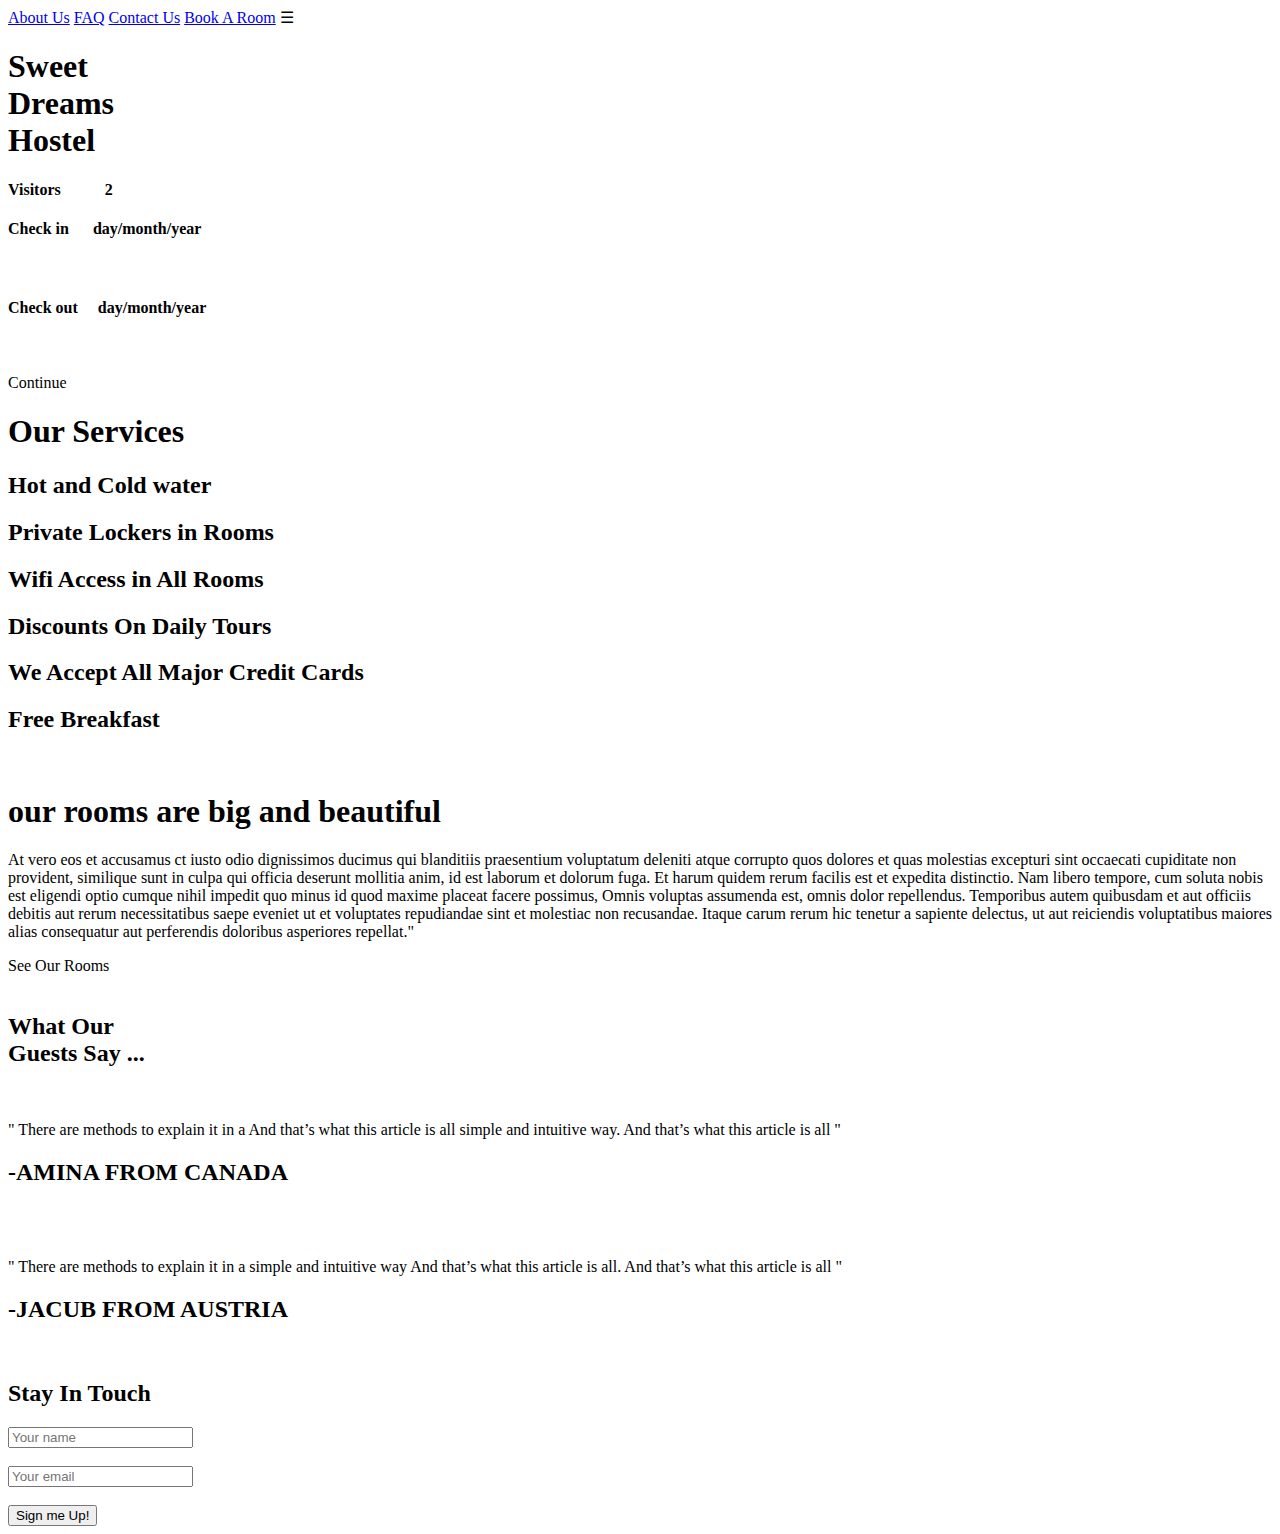
==== index.html @ a194321a "This Is Home page and Readme file" ====
<!DOCTYPE html>
<html>
<head>
	<title></title>
	<link rel="stylesheet" type="text/css" href="style/normalize.css">
	<link rel="stylesheet" type="text/css" href="css/style.css">
	<link rel="stylesheet" type="text/css" href="css/responsive.css">
	<meta name="viewport" content="width=device-width, initial-scale=1.0 , minimum-scale=1.0 , maximum-scale=1.0 ">
	<link href="https://fonts.googleapis.com/css?family=Lato:100|Work+Sans:100&amp;subset=latin-ext" rel="stylesheet">
	<link rel="stylesheet" href="https://use.fontawesome.com/releases/v5.1.0/css/all.css" integrity="sha384-lKuwvrZot6UHsBSfcMvOkWwlCMgc0TaWr+30HWe3a4ltaBwTZhyTEggF5tJv8tbt" crossorigin="anonymous">
  <!--   <link rel="stylesheet" href="css/responsive.css">  -->
</head>
<body id="index">
<!-- this is a header content -->
<div class="wrapper">
 <header class="top">
  <div class="homedivheader">
	<div class="navbar">
	 <nav class="navv">
		<a href="index.html">About Us</a>
		<a href="#faq">FAQ</a>
		<a href="../Fayza-week2-Project/html/contact.html">Contact Us</a>
		<a href="../Fayza-week2-Project/html/room.html" class="active"> Book A Room</a>
		<a class="micon">☰</a>
	 </nav> 
   </div>
<div class="book">
 <div class="sidebar">  <h1>Sweet <br> Dreams<br> Hostel</h1> 	</div>
   <div class="content">
	 <div class="box">
		<h4>Visitors 
			&nbsp;&nbsp;&nbsp;&nbsp;&nbsp;&nbsp;&nbsp;&nbsp;&nbsp; <span id="box2"> 2 </span></h4>
		<h4>Check in
			&nbsp;&nbsp;&nbsp;&nbsp;<span id="box3"> day/month/year </span>
		</h4><br>
		<h4>Check out
			&nbsp;&nbsp;&nbsp;<span id="box3"> day/month/year </span>
		</h4>
			<br><br>
		<div class="con" >Continue
		</div> 
     </div>
	</div>
  </div>
</div>
</header>
	<!-- this is our services content -->
<section id="services">
	<div class="ourservicesdiv">
		<h1 id="ourser"> Our Services </h1>
		<div class="scontainer">
			<div class="block">
				<i class="fas fa-shower"></i>
			<h2 class="serv">Hot and Cold water</h2>
		  </div>
		 <div class="block">	
      	<i class="fas fa-key"></i>
		<h2 class="serv">Private Lockers in Rooms</h2>
		</div>
		 <div class="block">
				<i class="fas fa-wifi"></i>
			<h2 class="serv">Wifi Access in All Rooms</h2>
		 </div>
		<div class="block">
				<i class="fas fa-camera"></i>
		<h2 class="serv">Discounts On Daily Tours</h2>
			 </div>
		 <div class="block">
				<i class="fas fa-credit-card"></i>
			<h2 class="serv">We Accept All Major Credit Cards</h2>
			</div>
		 <div class="block">
				<i class="fas fa-utensils"></i>
			<h2 class="serv">Free Breakfast</h2>
		 </div>
		</div>
	</div>
	</section>
	
	<!--  its rooms description  -->
	<section class=" rooms">
	<div class="row">
			<div class="column col-1">
				<img class="col1" src="../Fayza-week2-Project/images/2.jpg" alt="">
			</div> 
			<div class="column col-2">
					<h1 class="topic">our rooms are big and beautiful</h1>
				<div class="h1topic">	
				<p>At vero eos et accusamus ct iusto odio
					dignissimos ducimus qui blanditiis
					praesentium voluptatum deleniti atque
					corrupto quos dolores et quas molestias
					excepturi sint occaecati cupiditate non
					provident, similique sunt in culpa qui officia
					deserunt mollitia anim, id est laborum et
					dolorum fuga. Et harum quidem rerum facilis
					est et expedita distinctio. Nam libero
					tempore, cum soluta nobis est eligendi
					optio cumque nihil impedit quo minus id
					quod maxime placeat facere possimus,
			      	Omnis voluptas assumenda est, omnis dolor
					repellendus. Temporibus autem quibusdam
					et aut officiis debitis aut rerum
					necessitatibus saepe eveniet ut et
					voluptates repudiandae sint et molestiac
					non recusandae. Itaque carum rerum hic
					tenetur a sapiente delectus, ut aut
					reiciendis voluptatibus maiores alias
					consequatur aut perferendis doloribus
					asperiores repellat."</p>
				<div class="con" >See Our Rooms 
			</div> </div>
			</div>
		  </div>
		 </section>
	</section>
	
	<!-- Guests -->
 <section class="ourguests">
		<br>
		<div class="guestdiv">
		<h2 class="topic"> What Our <br> Guests Say ...  </h2> 
	<div class="gcontainer">
		  <div class="blockguest">
			<img class="gue" src="images/guilherme-stecanella-587579-unsplash.jpg" alt="">
			<p class="guest"> " There are methods to explain it in a  And that’s
			 what this article is all simple and intuitive way. And that’s what this article is all "</p>
			<h2 class="h2guest"> -AMINA FROM CANADA </h2> <br>
		  <div class="stars">
			<i class="fas fa-star"></i>
			<i class="fas fa-star"></i>
			<i class="fas fa-star"></i>
			<i class="fas fa-star"></i>
			<i class="fas fa-star"></i>
		 </div>
	     </div>
		 <div class="blockguest">	
			<img class="gue" src="images/brooke-cagle-274465-unsplash.jpg" alt="">
			<p class="guest"> " There are methods to explain it in a simple and intuitive way And
			 that’s what this article is all. And that’s what this article is all "</p>
			 <h2 class="h2guest">-JACUB FROM AUSTRIA</h2> <br>
		 <div class="stars">
			<i class="fas fa-star"></i>
			<i class="fas fa-star"></i>
			<i class="fas fa-star"></i>
			<i class="fas fa-star"></i>
			<i class="fas fa-star"></i>
		</div>
	</div>
</div>
</div>
</section>
<!---*********************footer part***********************8-->
<footer class="footer">
	<div class="divtouch">
		<div class="side">    
			<h2 class="h2touch">Stay In Touch</h2> 
			<input class="inputt" type="text" value="" placeholder="Your name"> <br><br>
			<input class="inputt"  type="email"  value="" placeholder="Your email"> <br> <br> 
			<input type="button" class="spanreg"  value="Sign me Up!">		
		</div>
		<div class="contentt"> 
			<div class="socicon">
				<i class="icon fab fa-tripadvisor"></i>
				<i class="icon fab fa-facebook-square"></i>
				<i class="icon fab fa-instagram"></i>
				<i class="icon fab fa-twitter-square"></i>
			</div>
	    </div>
	</div>
</footer>
</div>
</body>
</html>
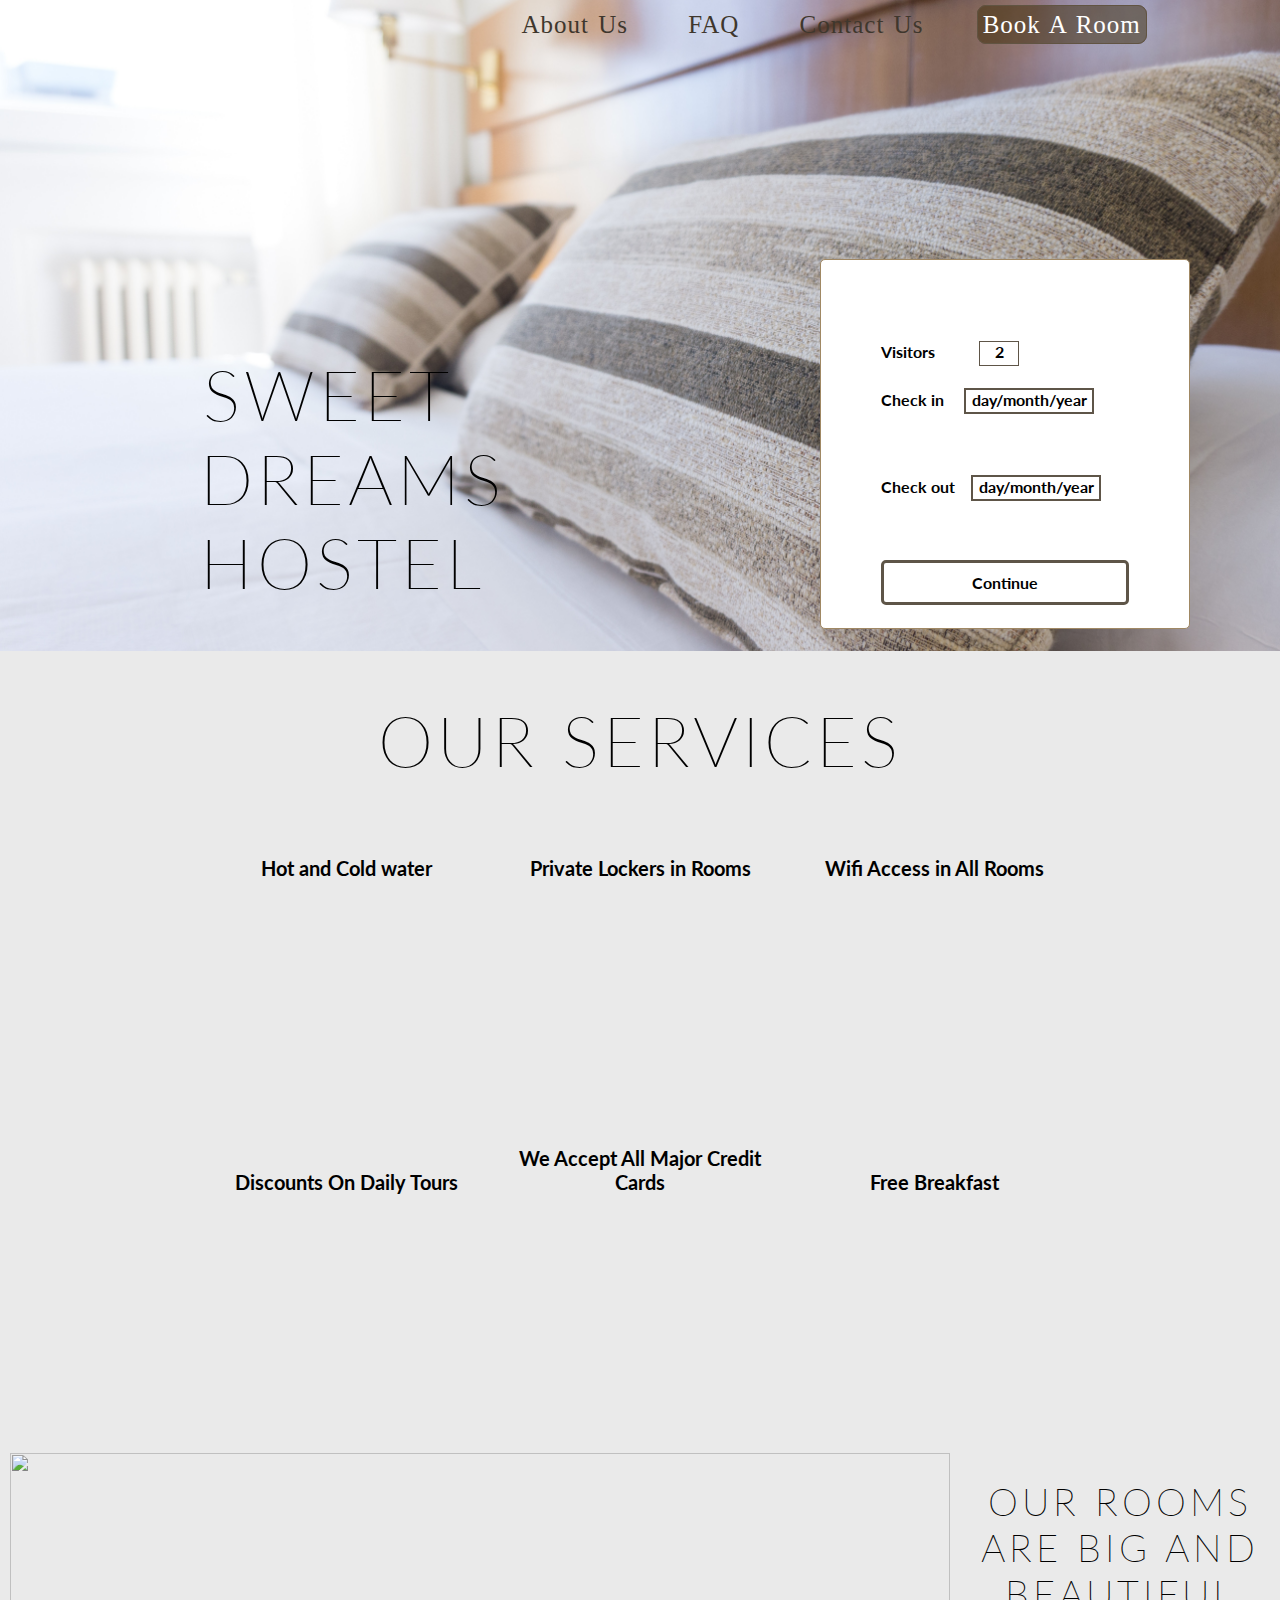
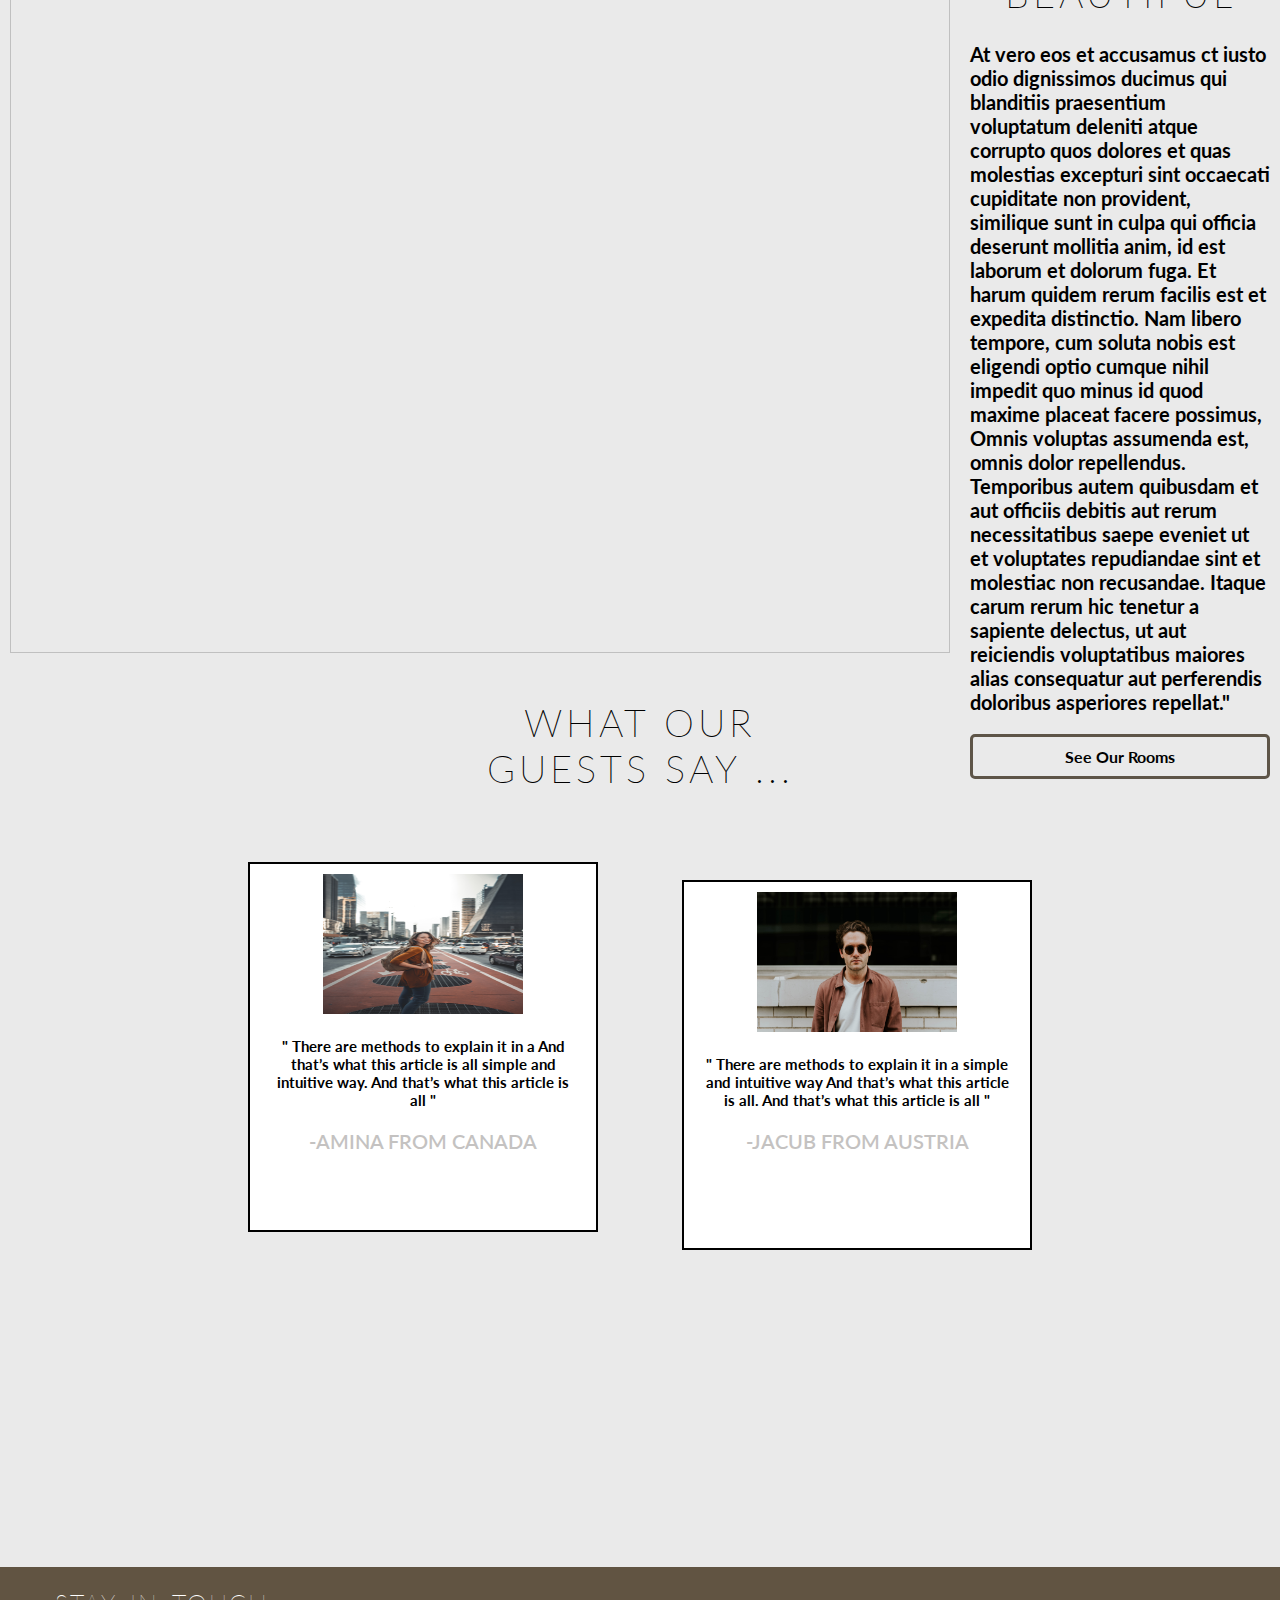
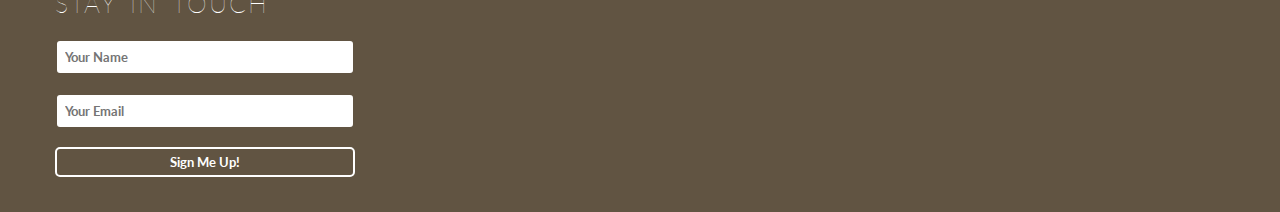
==== commit fa1a11fa: "Responsive Avialable for Desktop , Tablets and Mobile" ====
--- a/index.html
+++ b/index.html
@@ -2,7 +2,7 @@
 <!DOCTYPE html>
 <html>
 <head>
-	<title></title>
+	<title>Sweet Dreams Hostel | About us</title>
 	<link rel="stylesheet" type="text/css" href="style/normalize.css">
 	<link rel="stylesheet" type="text/css" href="css/style.css">
 	<link rel="stylesheet" type="text/css" href="css/responsive.css">
--- a/css/style.css
+++ b/css/style.css
@@ -0,0 +1,1208 @@
+
+/********************** home page ***************************** */
+#index {
+  background: #eaeaea;
+  margin: 0%;
+  overflow-x: hidden;
+}
+*{
+    box-sizing: border-box;
+}
+header.top {
+margin: 0%;
+min-height: 70vh;
+width: 100%;
+background: url("../images/1.jpg")  no-repeat center;
+background-size: cover;
+}
+
+.navv .micon {
+    visibility: hidden;
+  }
+nav {
+    text-align: right;
+    font-size: 25px;
+    padding: 10px;
+}
+nav a {
+    text-decoration:none;
+    letter-spacing:1px;
+    color:#3f372d;
+    text-transform: capitalize;
+    margin-right: 40px;
+    word-spacing: 2px;
+    border: 2px solid transparent;
+    border-radius: 9px;
+    padding: 5px;
+  }
+  nav a:hover {
+    color:white;
+    background-color:rgba(55, 39, 3, 0.487);
+    border: 1px solid #615442 ;
+  }
+ nav a.active {
+    border: 1px solid  #615442 ;
+    color:white;
+    background-color:rgba(55, 39, 3, 0.487);
+ }
+
+h1 {
+    font-family: 'Lato', sans-serif;
+    font-size: 70px;
+    font-weight: 260;
+    letter-spacing: 4px;
+    text-transform: uppercase;
+}
+.box{
+    display: inline-block;
+    background: white;
+    width: 370px;
+    height: 370px;
+    border:  1px solid #a08864;
+     border-radius: 5px;
+     padding: 60px;
+     z-index: 2;
+  }
+  .sidebar {
+    display: inline-block;
+    width: 20%;
+    margin-top: 150px;
+    text-align: center;
+    margin-left: 200px;
+  }
+  .content {
+    display: inline-block;
+    width: 25%;
+    margin-top: 210px;
+    margin-right: 0px;
+    margin-left: 360px;
+    text-align: justify;
+  }
+ .book{ 
+    font-family: 'Lato', sans-serif;
+    font-weight: bold;
+ }
+ #box2 {
+     width: 40px;
+     height: 25px;
+     border:  1px solid #5e5548;
+     display: inline-block;
+     text-align: center;
+ }
+ #box3 {
+    border:  2px solid #5e5548;
+    display: inline-block;
+    text-align: center;
+    width: 130px;
+    height: 26px;
+}
+.con {
+    border:  3px solid #5e5548;
+    display: block;
+    text-align: center;
+    padding: 10px;
+    border-radius: 5px;
+    font-family: 'Lato', sans-serif;
+    font-weight: bold;
+}
+
+/* this our servicess stylesheet */
+#ourser {
+    text-align: center;
+}
+h2.serv {
+    overflow-wrap: normal;
+    font-size: 20px;
+}
+.scontainer {
+    width: 70%;
+    margin: 10px auto;
+    position: relative;
+    text-align:center;
+    font-family: 'Lato', sans-serif;
+  }
+  .fas{
+      font-size:50px;
+  }
+  .block {
+    height: 270px;
+    width: 270px;
+    display:inline-block;
+    margin: 10px;
+     border: 2px none black;
+  }
+  h1.topic, h2.topic {
+    font-family: 'Lato', sans-serif;
+    font-size: 38px;
+    font-weight: 260;
+    letter-spacing: 4px;
+    text-transform: uppercase;
+    text-align: center;
+  }
+
+/* Create two unequal columns that floats next to each other */
+.column {
+    float: left;
+    padding: 10px;
+    height: auto; /* Should be removed. Only for demonstration */
+}
+.col-1 {
+    width: 75%;
+  }  
+  img.col1 {
+    background-size: cover;
+    height: 800px;
+    width: 100%;
+  }
+.col-2 {
+  width: 25%;
+  display: inline-block;
+  height: 10vh;
+}
+row:after {
+    clear: both;
+}
+
+/***  Guestsss******* */
+.ourguests {
+    width: 100%; 
+}
+.guestdiv {
+    display: inline-block;
+    height: 100vh;
+    width: 100%;
+}
+.gcontainer {
+    width: 100%;
+    text-align:center;
+    font-family: 'Lato', sans-serif;
+  }
+p{
+    font-family: 'Lato', sans-serif; 
+    color: black;
+    font-size: 20px;
+    font-weight: 700;
+}
+.blockguest{
+    height: 370px;
+    width: 350px;
+    display:inline-block;
+    margin: 40px;
+     border: 2px solid black;
+     background: white;
+  }
+ .gue {
+      width: 200px;
+      height: 140px;
+      margin-top: 10px;
+  }
+p.guest {
+    font-weight: 700;
+    font-size: 15px;
+    margin: 20px;
+}
+.h2guest {
+    font-weight: 600;
+    font-size: 20px;
+    color: #c4c2c1;
+}
+.stars{
+    color: #615442;
+}
+.stars .fas {
+    font-size: 30px;
+    letter-spacing: 9px;
+}
+/*  get in touch part css */
+ 
+.h2touch {
+    font-weight: 100;
+    font-family: 'Lato', sans-serif; 
+    color: white;
+    letter-spacing: 2px;
+    word-spacing: 5px;
+    text-transform: uppercase;
+    font-size: 25px;
+}
+.spanreg {
+    border:  2px solid white;
+    text-align: center;
+    padding: 5px;
+    border-radius: 5px;
+    font-family: 'Lato', sans-serif;
+    font-weight: bold;
+    color: white;
+    width: 300px;
+    display: inline-block;
+    background: #615442;
+}
+input {
+    border-radius: 5px;
+    border: 3px solid white;
+    font-family: 'Lato', sans-serif;
+    font-weight: bold;
+    text-transform: capitalize;
+    width: 300px;
+    padding: 5px;
+}
+ .divtouch
+ {
+    background: #615442;
+    width:100%;
+    height:auto;
+    display:flex;
+ }
+.socicon .fab{
+    font-size: 50px;
+    letter-spacing: 45px;
+    color: white;
+}
+.side  {
+  width:50%;
+  height:145px;
+  margin-left:55px;
+  }
+  .contentt {
+    width:50%;
+    height:145px;
+    margin-left: 270px;
+    margin-top: 100px;
+
+  }
+  /***********************************tablet responsive for homepage ************************************************/
+  /***********************************tablet responsive for homepage ************************************************/
+  /***********************************tablet responsive for homepage ************************************************/
+  /***********************************tablet responsive for homepage ************************************************/
+  @media (min-width: 768px) and (max-width: 1024px) and (orientation: landscape) { 
+    #index {
+        width: 100%;
+        overflow-x: hidden;
+    }
+    .wrapper {
+        width: 100%;
+        overflow-x: hidden;
+   }
+     /*  *********HEADER**********/
+    .navbar a {
+        visibility: hidden;
+      }
+      .navbar a.micon {
+        visibility: visible;
+        color: rgb(82, 76, 65);
+        font-size: 80px;
+      }
+      header.top {
+        margin: 0%;
+        height: 100vh;
+        width: 100%;
+        background: url("../images/1.jpg")  no-repeat center;
+      background-size: cover;
+     }
+      .sidebar h1{
+        font-size: 70px;
+        top: 150px;
+        left: -90px;
+        position: relative;
+        font-weight: 700;
+        }
+        .content{
+            width: 100%;
+            top: -400px;
+            left: -90px;
+            position: relative;
+            text-align: center;
+        }
+ /**********Services**********/
+
+  .services {
+    display: flex;
+    flex-direction: column;
+    width: 90%;
+    height: 90vh;
+}
+.ourservicesdiv {
+    width: 100%;
+    height: 80vh;
+}
+h1#ourser {
+   font-weight: 700;
+   font-size: 35px;
+    text-align: center;
+    top: -10%;
+}
+.block {
+    width: 30%; 
+    height: 290px;
+    display:inline-block;
+    margin: 10px;
+     border: 2px none black;
+  }
+h2.serv{
+    font-size: 18px;
+  }
+  h1.topic, h2.topic {
+    font-family: 'Lato', sans-serif;
+    font-size: 26px;
+    font-weight: 700;
+    letter-spacing: 4px;
+    text-transform: uppercase;
+    text-align: center;
+  }
+  p {
+    font-size: 18px;
+  }
+
+  /********Guests***********/
+  .ourguests {
+    display: flex;
+    flex-direction: column;
+  }
+  .scontainer ,gcontainer {
+      width: 100%;
+  }
+  .guestdiv {
+    display: inline-block;
+    height: 80vh;
+    width: 100%;
+}
+  .blockguest{
+    height: 380px;
+    width: 350px;
+    display:inline-block;
+    margin: 40px;
+     border: 2px solid black;
+     background: white;
+  }
+  /****touh ********/
+  .socicon .fab{
+    font-size: 35px;
+}
+}
+  /***********************************mobile responsive for homepage *****************************************************/
+  /***********************************mobile responsive for homepage *****************************************************/
+  /***********************************mobile responsive for homepage *****************************************************/
+  /***********************************mobile responsive for homepage *****************************************************/
+
+  @media only screen and (max-width: 667px) {
+    #index {
+       width: 100%;
+   }
+   .wrapper {
+    width: 100%;
+    overflow-x: hidden;
+  }
+  /*  *********HEADER**********/
+  header.top {
+    margin: 0%;
+    height: 100vh;
+    width: 120%;
+    background: url("../images/1.jpg")  no-repeat center;
+  background-size: cover;
+ }
+    
+  .homedivheader
+  {
+   width: 100%;
+  }
+  .top{
+    display: flex;
+    flex-direction: column;
+  }
+  .navbar a {
+    visibility: hidden;
+  }
+  .navbar a.micon {
+    visibility: visible;
+    color: rgb(82, 76, 65);
+    font-size: 56px;
+  }
+.sidebar h1{
+    font-size: 56px;
+    font-weight: 700;
+    top: -255px;
+    left: -180px;
+    position: relative;
+    }
+    .content{
+        width: 100%;
+        top: -500px;
+        left: -395px;
+        position: relative;
+        text-align: center;
+    }
+    .box{
+        display: inline-block;
+        background: white;
+        width: 320px;
+        height: 370px;
+        border:  1px solid #a08864;
+         border-radius: 5px;
+         padding: 10px;
+         z-index:2;
+    }  
+   .con {
+    border:  3px solid #5e5548;
+    display: inline-block;
+    text-align: center;
+    padding: 7px;
+    border-radius: 5px;
+    font-family: 'Lato', sans-serif;
+    font-weight: bold;
+    width: 170px;
+}
+
+  /**********Services**********/
+
+  .services {
+    overflow-x: hidden;
+      display: flex;
+      flex-direction: column;
+      width: 90%;
+
+  }
+  .ourservicesdiv {
+      width: 100%;
+      height: auto;
+  }
+  h1#ourser {
+    font-size: 30px;
+    font-weight: 700;
+      font-weight: 300;
+      text-align: center;
+  }
+  .block {
+      width: 40%; 
+      height: 170px;
+      display:inline-block;
+      margin: 7px;
+       border: 2px none black;
+    }
+  h2.serv{
+      font-size: 15px;
+    }
+
+  /*************rooms big*************/
+    .rooms {
+        display: flex;
+        flex-direction: column;
+        overflow: hidden;
+        height: 190vh;
+    }
+ .row {
+        width: 120%;
+    } 
+      img.col1 {
+        background-size: cover;
+        height: 350px;
+        width: 124%;
+        margin-left: -8%;
+      }
+
+.col-2 {
+    width: 80%;
+    position: relative;
+    height: 100vh;
+}
+.h1topic {
+    text-align: center;
+}
+  p {
+    text-align: center;
+  }
+ /******** guests*************/
+      .ourguests {
+        display: flex;
+        flex-direction: column;
+        text-align: center;
+        overflow: hidden;
+        height: 162vh;
+      }
+      .gcontainer{
+          width: 100%;
+      }
+      .blockguest{
+        height: 370px;
+        width: 320px;
+        display:inline-block;
+        margin: 20px;
+         border: 2px solid black;
+         background: white;
+      }
+/******** Touch**********/
+    footer {
+        overflow-x: hidden;
+    display: flex;
+    flex-direction: column;
+    }
+    .divtouch {
+    width: 120%; 
+    display: block;
+    text-align: center;
+    }
+    .side {
+        height: 90px;
+        text-align: center;
+    }
+    .spanreg {
+        border:  2px solid white;
+        text-align: center;
+        padding: 5px;
+        border-radius: 5px;
+        font-family: 'Lato', sans-serif;
+        font-weight: bold;
+        color: white;
+        width: 275px;
+    }
+    .inputt {
+        border-radius: 5px;
+        border: 3px solid white;
+        font-family: 'Lato', sans-serif;
+        font-weight: bold;
+        text-transform: capitalize;
+        width: 275px;
+        padding: 5px;
+    }
+    .h2touch {
+        font-weight: 700;
+        font-family: 'Lato', sans-serif; 
+        color: white;
+        letter-spacing: 2px;
+        word-spacing: 3px;
+        text-transform: uppercase;
+        font-size: 23px;
+    }
+    .socicon {
+        display: flex;
+        flex-direction: row;
+        position: relative;
+        top: 0;
+        left: -239px;
+        text-align: center; 
+    }
+    .icon .fab {
+        font-size: 1px;
+    }
+    .contentt{
+        text-align: center;
+    }
+  }
+
+/********************************* Room Page CSS part *********************************/
+  /********************* Room Page CSS part **********************/
+
+  /*************HEADER*************/
+  #room {
+      background: #eaeaea;
+      margin: 0%;
+      overflow-x: hidden;
+  }
+  .rnav .micon {
+    visibility: hidden;
+  }
+  .rnav {
+      height: 90px;
+      background: white;
+     margin-top: -90px;
+    margin-left: 600px;
+  }
+   .h2r {
+       font-weight: 100;
+       font-family: 'Lato', sans-serif;
+       font-size: 30px;
+       text-transform: uppercase;
+       margin: 0%;
+       margin-left: 18px;
+   }
+   .rheader {
+    width:100%;
+    display:flex;
+    background: white;
+   }
+/* Room Page features */
+#rfeature {
+    background: #eaeaea;
+    height: auto;
+    width: auto;
+}
+.rh1 {
+    text-transform: uppercase;
+    text-align: center;
+}
+.rcontainer{
+    display:table;
+    background: white;
+   }
+   .rcolumn {
+    float: left;
+    width: 50%;
+    padding: 10px;
+    height: 100vh; /* Should be removed. Only for demonstration */
+}
+.rimg{
+     width: 100%;
+     margin: -3%;
+   }
+   .rfh2{
+    font-weight: 200;
+    font-family: 'Lato', sans-serif;
+    font-size: 40px;
+    text-transform: uppercase;
+    margin: 9%;
+    word-spacing: 5px;
+   }
+
+   .rbn {
+    margin: 20% 30%;
+    border:  3px solid #5e5548;
+    display: block;
+    text-align: center;
+    padding: 10px;
+    border-radius: 5px;
+    font-family: 'Lato', sans-serif;
+    font-weight: bold;
+    height: 60px;
+    width: 190px;
+   }
+   .rcon
+   {
+    display:flex;
+    flex-direction: row-reverse;
+   }
+   .rtextt{
+    text-align: center;
+    background: white;
+   }
+   .rimgg {
+    height: 650px;
+    width: 100%;
+}
+
+/* rooms*/
+.ourrooms {
+    width: 100%; 
+}
+.rscontainer {
+    background: #eaeaea;
+    height: 100%;
+    width: 100%;
+    margin-top: 30px;
+    margin-bottom: 40px;
+}
+.blockroom{
+    height: 350px;
+    width: 260px;
+    display:inline-block;
+     border: 0px none white;
+     background: white;
+     margin-left: 150px;
+  }
+ .rroom {
+      width: 260px;
+      height: 160px;
+  }
+p.rroo {
+    font-weight: 700;
+    font-size: 15px;
+    margin-left: 10px;
+}
+.h2room {
+    font-weight: 300;
+    font-family: 'Lato', sans-serif;
+    font-size: 22px;
+    text-align: center;
+    text-transform: uppercase;
+}
+.rsbn{
+    border:  3px solid #5e5548;
+    display: block;
+    text-align: center;
+    padding: 10px;
+    border-radius: 15px;
+    font-family: 'Lato', sans-serif;
+    font-size: 20px;
+    font-weight: 700;
+    height: 60px;
+    width: 260px; 
+   margin-top: 30px;
+   margin-bottom: 30px;
+   margin-left: 562px;
+}
+  /***********************************tablet responsive for ROOMpage ************************************************/
+  /***********************************tablet responsive for ROOMpage************************************************/
+  /***********************************tablet responsive for for ROOMpage ************************************************/
+  @media (min-width: 768px) and (max-width: 1024px) and (orientation: landscape) { 
+    #room {
+        width: 100%;
+    }
+    .wrapper {
+        width: 100%;
+        overflow-x: hidden;
+   }
+   /* Header*/
+   .rheader {
+    display: flex;
+    flex-direction: column;
+  }
+  .rhead {
+      width: 100%;
+  }
+  .rnav a.micon {
+      visibility: visible;
+      color: rgb(82, 76, 65);
+      font-size: 56px;
+      float: right;
+      margin-right: 10px;
+    }
+  .rnavbar {
+      visibility: hidden;
+  }
+   .h2r {
+       font-weight: 560;
+   }
+ /*rooms*/
+ .ourrooms {
+    display: flex;
+    flex-direction: column; 
+}
+.rscontainer {
+    background: #eaeaea;
+    height: auto;
+    width: 100%;
+}
+.blockroom{
+     margin-left: 54px;
+  }
+  .rsbn{
+    display: block;
+   margin-top: 30px;
+   margin-bottom: 30px;
+   margin-left: 360px;
+}
+}
+  /***********************************mobile responsive for ROOMpage *****************************************************/
+  /***********************************mobile responsive for ROOMpage *****************************************************/
+  /***********************************mobile responsive for ROOMpage *****************************************************/
+
+  @media only screen and (max-width: 667px) {
+    #room {
+       width: 100%;
+   }
+   .wrapper {
+    width: 100%;
+    overflow-x: hidden;
+}
+
+/* Header */
+.rheader {
+  display: flex;
+  flex-direction: column;
+}
+.rhead {
+    width: 100%;
+}
+.rnav a.micon {
+    visibility: visible;
+    color: rgb(82, 76, 65);
+    font-size: 56px;
+    margin: -300px;
+  }
+.rnavbar {
+    visibility: hidden;
+}
+ .h2r {
+     font-weight: 560;
+ }
+ /**Featuures**/
+ .rfeature {
+    display: flex;
+    flex-direction: column;
+ }
+ .rcontainer{
+    width: 100%;
+    display: flex;
+    flex-direction: column;
+ }
+.rh1 {
+    font-size: 28px;
+    font-weight: 450;
+}
+.rimg {
+    margin: 1% 11%;
+    height: 75vh;
+    width: 180%;
+}
+ .rtext{
+     width: 100%;
+     margin: 0%;
+    text-align: center;
+    height: 70vh;
+}
+.rfh2{
+    font-size: 30px;
+}
+.proom{
+    font-size: 15px;
+}
+/*Jounior*/
+.rjun {
+    display: flex;
+    flex-direction: column;
+}
+.rcon{
+    width: 100%;
+    display: inline-block;
+    height: auto;
+}
+.rtextt {
+    margin: 5%;
+    height: 75vh;
+}
+.rimgg
+{
+    height: 100vh;
+}
+.rbn{
+    margin: 20% 20%;
+    height: 60px;
+    width: 190px;
+}
+/*ourrooms*/
+.ourrooms{
+    display: flex;
+    flex-direction: column;
+}
+.rscontainer{
+    width: 100%;
+    display: inline-block;
+    height: auto;
+}
+.blockroom{
+    margin: 11%;
+}
+h1.topic{
+    font-weight: 500;
+    font-size: 30px;
+}
+.rsbn
+{
+    display: block;
+    height: 60px;
+    width: 260px; 
+   margin:3% 12%;
+}
+}
+
+/**************************** Contact CSS part ******************************/
+/****************** Contact CSS part *****************/
+
+#contact {
+    background: #eaeaea;
+    margin: 0%;
+    overflow-x: hidden;
+}
+#ccontainer {
+    background:url(../images/francesca-saraco-65449-unsplash.jpg) no-repeat center ;
+    background-size: cover;
+   width: 100%;
+   min-height: 140vh;
+   margin: 0%;
+   padding: 0%;
+}
+.cbox{
+    height: 150px;
+    width: 520px;
+    margin: 100px 450px;
+    text-transform: uppercase;
+    font-size: 60px;
+    font-family: 'Lato', sans-serif;
+    font-weight: 200;
+    text-align: center;
+    background-color:hsla(0, 10%, 92%, 0.7480);
+    border: 0px none white;
+}
+/* Location part css*/
+
+.cmap {
+    width:  800px;
+    height: 450px;
+}
+.clocation {
+    display:flex; 
+    margin: 70px 20px;
+}
+.plocation {
+   font-size: 45px;
+   font-weight: 200;
+   text-transform: uppercase;
+   margin-top: 10px;
+   margin-left: 12px;
+   font-family: 'Lato', sans-serif;
+}
+.pst {
+    font-weight: 700;
+    font-family: 'Lato', sans-serif;
+    text-transform: capitalize;
+    margin-left: 22px;
+    overflow-wrap: break-word;
+}
+.contactloc {
+    font-size: 35px;
+}
+/* Get in touch CSS*/
+
+.cgettouch {
+    display:flex; 
+    flex-direction: row-reverse;
+    margin: 0%;
+    width: 100%;
+    min-height: 100vh;
+    background: white;
+}
+.ctouch{
+margin: 10px 250px;
+}
+h2.cget {
+    text-transform: uppercase;
+    font-size: 45px;
+    font-weight: 100;
+    font-family: 'Lato', sans-serif;
+    width:50%;
+    height:145px;
+    margin-left:55px;
+}
+.spansend{
+    border:  2px solid #615442;
+    background: #615442;
+    text-align: center;
+    padding: 8px;
+    border-radius: 3px;
+    font-family: 'Lato', sans-serif;
+    font-weight: 700;
+    color: white;
+    width: 300px;
+    text-transform: capitalize;
+}
+input ,textarea {
+    border-radius: 5px;
+    border: 2px solid #615442;
+    font-family: 'Lato', sans-serif;
+    font-weight: bold;
+    text-transform: capitalize;
+    width: 300px;
+    padding: 8px;
+}
+.ctouchimg {
+    background:url(../images/stil-336189-unsplash.jpg) no-repeat center ;
+   background-size: cover;
+   min-height: 60vh;
+   width: 90vh;
+}
+/***********************************tablet responsive for Contactpage ************************************************/
+  /***********************************tablet responsive for Contactpage************************************************/
+  /***********************************tablet responsive for for Contactpage ************************************************/
+  @media (min-width: 768px) and (max-width: 1024px) and (orientation: landscape) { 
+    #contact {
+        width: 100%;
+    }
+    .wrapper {
+        width: 100%;
+        overflow-x: hidden;
+   }
+   /**header */
+   .rheader {
+    display: flex;
+    flex-direction: column;
+  }
+  .rhead {
+      width: 100%;
+  }
+  .rnav a.micon {
+      visibility: visible;
+      color: rgb(82, 76, 65);
+      font-size: 56px;
+      float: right;
+      margin-right: 10px;
+    }
+  .rnavbar {
+      visibility: hidden;
+  }
+   .h2r {
+       font-weight: 560;
+   }
+   /**contact bg header*/
+#ccontainer {
+    width: 100%;
+    min-height: 100vh;
+    margin: 0%;
+     }
+ .cbox{
+     margin:20px 25%;
+     height: 150px;
+     width: 520px;
+     font-size: 60px;
+     text-align: center;
+     font-weight: 700;
+     }
+ /* Location part css*/
+     .mapsection{
+      display: flex;
+      flex-direction: column;
+     }
+     .clocation {
+         width: 100%;
+         display: flex;
+         flex-direction: column;
+        height: 130vh;
+        margin: 0%;
+     }
+   .cmap {
+     width: 90%;
+     height: 70vh;
+     margin: 2% 5%;
+    }
+ .cloc{
+     width: 100%;
+     height: 40vh;
+    text-align: center;
+ }
+ .plocation {
+    font-size: 35px;
+ }
+ .pst {
+     margin-left: 7%;;
+     font-size: 30px;
+     text-align: left;
+ }
+ .contactloc {
+     font-size: 25px;
+ }
+ 
+ /* Get in touch CSS*/
+ .cgettouch {
+     display:flex; 
+     flex-direction: column;
+     margin: 0%;
+     width: 100%;
+     min-height: 120vh;
+ }
+ .ctouch{
+    margin-left: 35%;
+ }
+ h2.cget {
+     font-size: 40px;
+     margin-left: 65px;
+     height: auto;
+ }
+ .ctouchimg {
+    min-height: 110vh;
+    width: 60%;
+    margin-top: -5px;
+    margin-left: 20%;
+ }
+}
+  /***********************************mobile responsive for Contactpage *****************************************************/
+  /***********************************mobile responsive for Contactpage *****************************************************/
+  /***********************************mobile responsive for Contactpage *****************************************************/
+
+  @media only screen and (max-width: 667px) {
+    #contact {
+       width: 100%;
+   }
+   .wrapper {
+    width: 100%;
+    overflow-x: hidden;
+    }
+/* Header */
+.rheader {
+    display: flex;
+    flex-direction: column;
+  }
+  .rhead {
+      width: 100%;
+  }
+  .rnav a.micon {
+      visibility: visible;
+      color: rgb(82, 76, 65);
+      font-size: 56px;
+      margin: -300px;
+    }
+  .rnavbar {
+      visibility: hidden;
+  }
+   .h2r {
+       font-weight: 560;
+   }
+/**contact bg header*/
+#ccontainer {
+   width: 100%;
+   min-height: 50vh;
+   margin: 0%;
+    }
+.cbox{
+    margin:20px 0%;
+    height: 110px;
+    width: 430px;
+    font-size: 40px;
+    text-align: center;
+    }
+/* Location part css*/
+    .mapsection{
+     display: flex;
+     flex-direction: column;
+    }
+    .clocation {
+        width: 100%;
+        display: flex;
+        flex-direction: column;
+       height: 90vh;
+       margin: 0%;
+    }
+  .cmap {
+    width: 90%;
+    height: 40vh;
+    margin: 2% 15px;
+   }
+.cloc{
+    width: 100%;
+    height: 40vh;
+    top: 100px;
+}
+.plocation {
+   font-size: 25px;
+}
+.pst {
+    margin-left: 0%;;
+    font-size: 20px;
+}
+.contactloc {
+    font-size: 25px;
+}
+
+/* Get in touch CSS*/
+.cgettouch {
+    display:flex; 
+    flex-direction: column;
+    margin: 0%;
+    width: 100%;
+    min-height: 100vh;
+    text-align: center;
+}
+.ctouch{
+    margin: 13px 25px;
+   text-align: center;
+}
+h2.cget {
+    font-size: 40px;
+    margin-left: 65px;
+    height: auto;
+}
+.ctouchimg {
+   min-height: 90vh;
+   width: 100%;
+   margin-top: -5px;
+}
+}
+/********END OF MOBILE CONTACT***********/
+/********END OF MOBILE CONTACT***********/
+/********END OF MOBILE CONTACT***********/
+/********END OF MOBILE CONTACT***********/